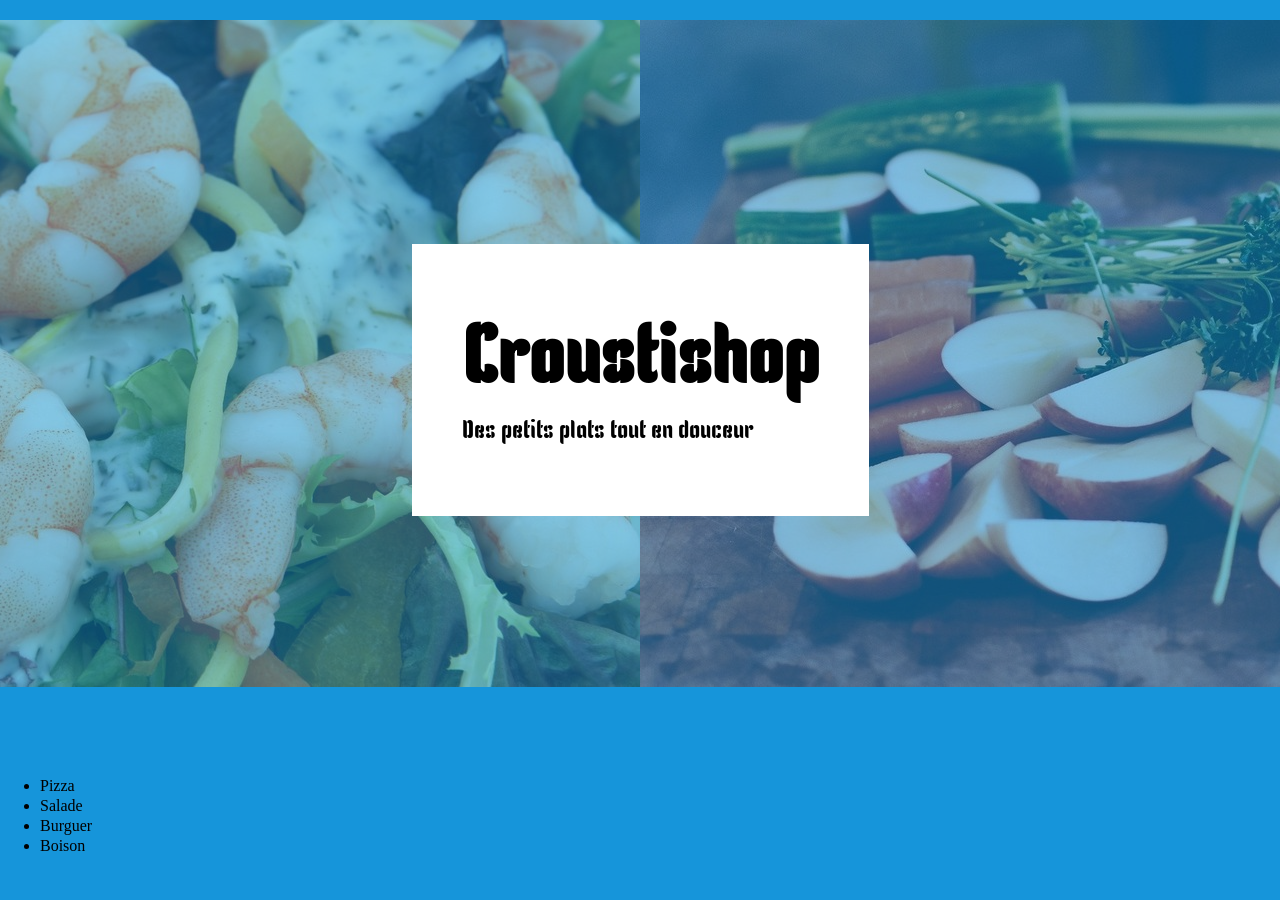
==== index.html @ 8e64b6cb "slider" ====
<!DOCTYPE html>
<html lang="fr">

<head>
    <meta charset="UTF-8">
    <meta http-equiv="X-UA-Compatible" content="IE=edge">
    <meta name="viewport" content="width=device-width, initial-scale=1.0">
    <link rel="stylesheet" href="/css/normalize.css">

    <link rel="stylesheet" href="/css/styles.css">
    <title>Livraison de Repas</title>

</head>

<body>
    <header>
      <div class="boxTitle">
            <h1> Croustishop </h1>
            <p> Des petits plats tout en douceur</p>
        </div>

        <div class="slider">
            <div class="slides">
                <div class="slide"><img src="/images/1.jpg"></div>
                <div class="slide"><img src="/images/2.jpg"></div>
                <div class="slide"><img src="/images/3.jpg"></div>
                <div class="slide"><img src="/images/4.jpg"></div>

            </div>
        </div>
    </header>
    <!-- MENU  de navigation -->
    <nav>
        <ul>
            <li>Pizza</li>
            <li>Salade</li>
            <li>Burguer</li>
            <li>Boison</li>
        </ul>
    </nav>


</body>

</html>
---- css/styles.css ----
@import url('https://fonts.googleapis.com/css2?family=Kenia&display=swap');

body{
    background-color: #1695DA;
    margin: 0 auto;
    line-height: 20px;
}
header{
    display: flex;
    flex-direction: column;
    justify-content: center;
    align-items: center;
}
div.boxTitle {
   background-color: white;
   font-family: 'Kenia', cursive;
   position: absolute;
   z-index: 999;
   padding: 50px;
}
header h1{
    font-size: 80px;
}
header p{
    font-size: 25px;
}
/* SLIDER */
div.slider{
  
    overflow: hidden;
   
}
div.slides{
    display: flex;
    flex-direction: row;
    animation: glisse 10s infinite ease;
    width: calc(500px *4);
    height: 720px;
    padding: 20px;
}
.slide{
    opacity: 0.5;
}

@keyframes glisse{
    0%{
        transform: translateX(0);
    }
    10%{
        transform: translateX(0);
    }
    
    33%{
        transform: translateX(-500px);
    }
    43%{
        transform: translateX(-500px);
    }
    66%{
        transform: translateX(-1000px);
    }
    76%{
        transform: translateX(-1000px);
    }
    100%{
        transform: translateX(0);
    }
}
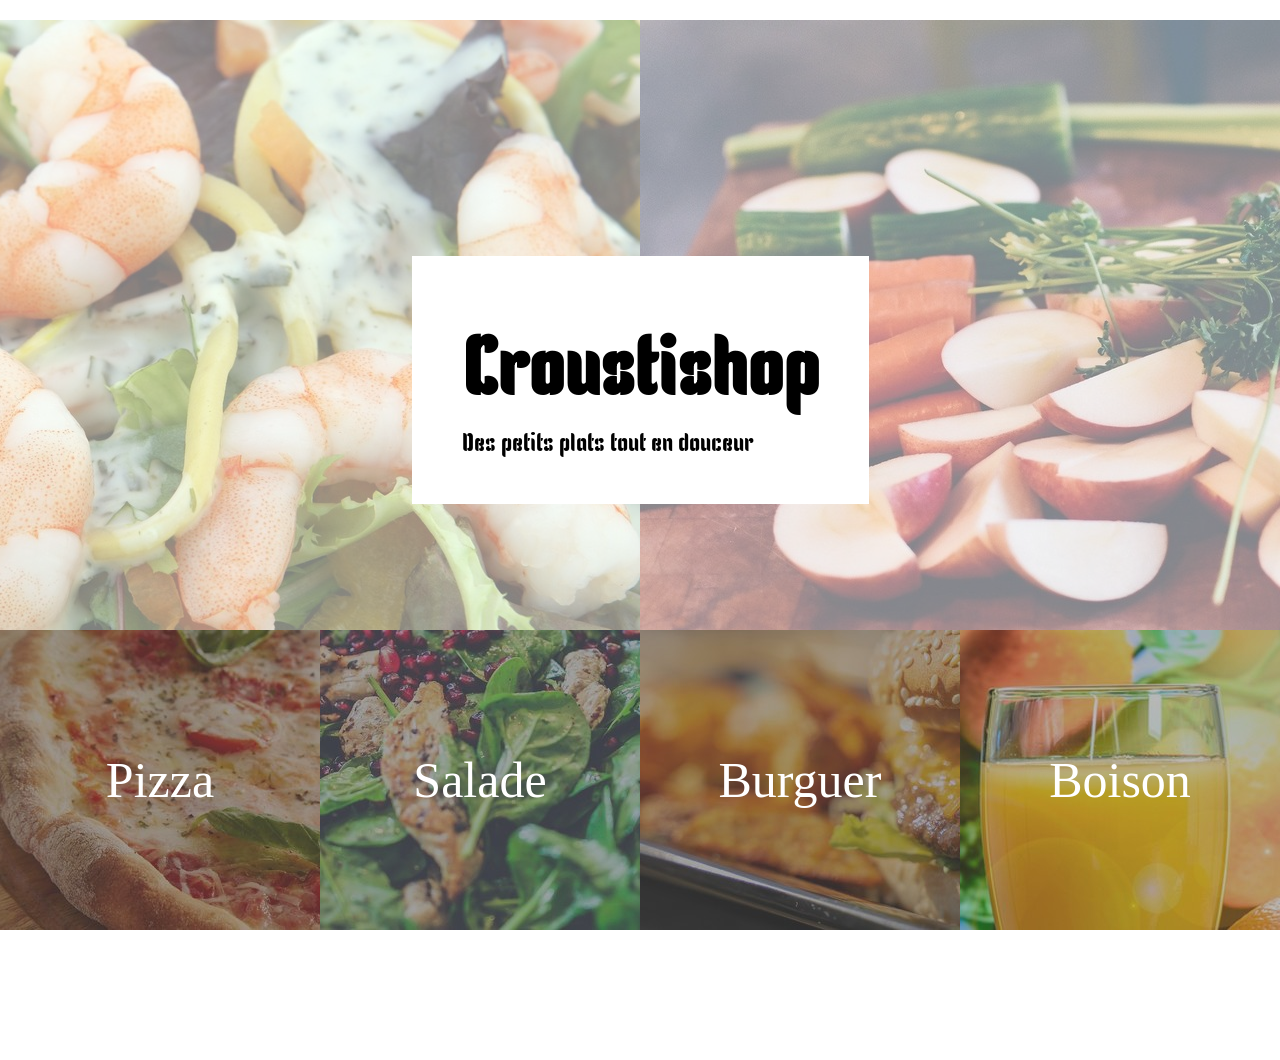
==== commit 6c94b38f: "menu" ====
--- a/index.html
+++ b/index.html
@@ -30,16 +30,17 @@
         </div>
     </header>
     <!-- MENU  de navigation -->
-    <nav>
-        <ul>
-            <li>Pizza</li>
-            <li>Salade</li>
-            <li>Burguer</li>
-            <li>Boison</li>
-        </ul>
-    </nav>
+    <div class="container">
+        <nav class="menu">
+            <ul>
+                <li class=" navItems pizza"><a href="#">Pizza</a> </li>
+                <li class="navItems salade"><a href="#">Salade</a> </li>
+                <li class="navItems burguer"><a href="#">Burguer</a> </li>
+                <li class="navItems boisons"><a href="#">Boison</a> </li>
+            </ul>
+        </nav>
 
-
+    </div>
 </body>
 
 </html>
--- a/css/styles.css
+++ b/css/styles.css
@@ -1,7 +1,10 @@
 @import url('https://fonts.googleapis.com/css2?family=Kenia&display=swap');
-
+*{
+    margin: 0;
+    padding: 0;
+}
 body{
-    background-color: #1695DA;
+    background-color:#ffaa6;
     margin: 0 auto;
     line-height: 20px;
 }
@@ -20,9 +23,12 @@
 }
 header h1{
     font-size: 80px;
+align-items: center;
 }
 header p{
     font-size: 25px;
+    align-items: center;
+
 }
 /* SLIDER */
 div.slider{
@@ -30,6 +36,14 @@
     overflow: hidden;
    
 }
+
+.salade{
+    background-image: url("/images/salad-banner.jpg");
+}
+
+
+
+
 div.slides{
     display: flex;
     flex-direction: row;
@@ -41,7 +55,57 @@
 .slide{
     opacity: 0.5;
 }
+/*menu*/
+.container{
+    width: 100%;
+    display: flex;
+    justify-content: center;
+ transform: translateY(-130px);
+}
+nav.menu{
+    width: calc(500px *4);
+}
+nav.menu ul{
+    display: flex;
+   
+}
+nav.menu ul li  {
+    list-style-type: none;
+    display: flex;
+    align-items: center;
+    justify-content: center;
+ 
+}
+nav.menu ul li:hover {
+    transform: scale(0.9);
+    transition: 0.3s all;
+}
+nav.menu ul li a {
+    font-size: 50px;
+    color: white;
+    text-decoration: none;
+  
 
+}
+.navItems{
+    flex: 1;
+    height: 300px;
+    
+
+}
+.pizza{
+    background-image: url("/images/pizza-banner.jpg");
+}
+
+.boisons{
+background-image: url("/images/boisson-banner.jpg");
+}
+.salade{
+    background-image: url("/images/salad-banner.jpg");
+}
+.burguer{
+    background-image: url("/images/burger-banner.jpg");
+}
 @keyframes glisse{
     0%{
         transform: translateX(0);
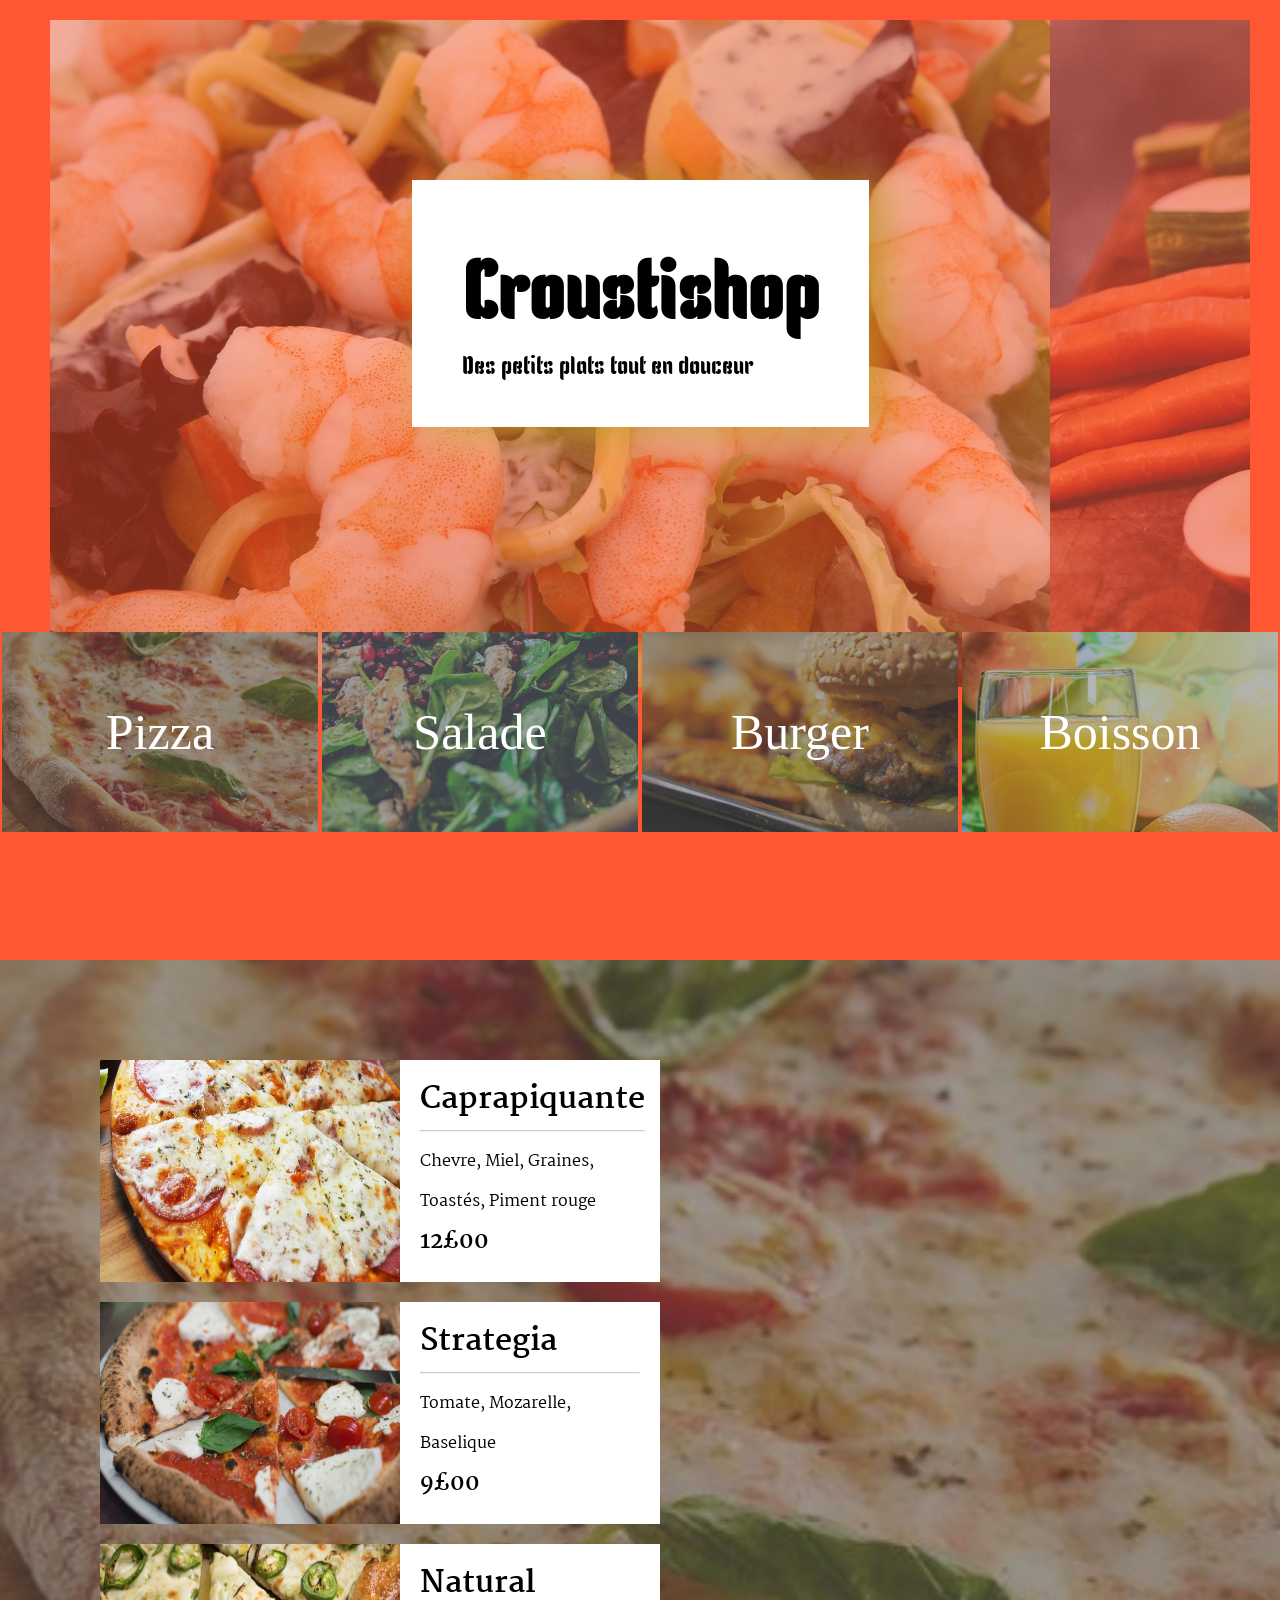
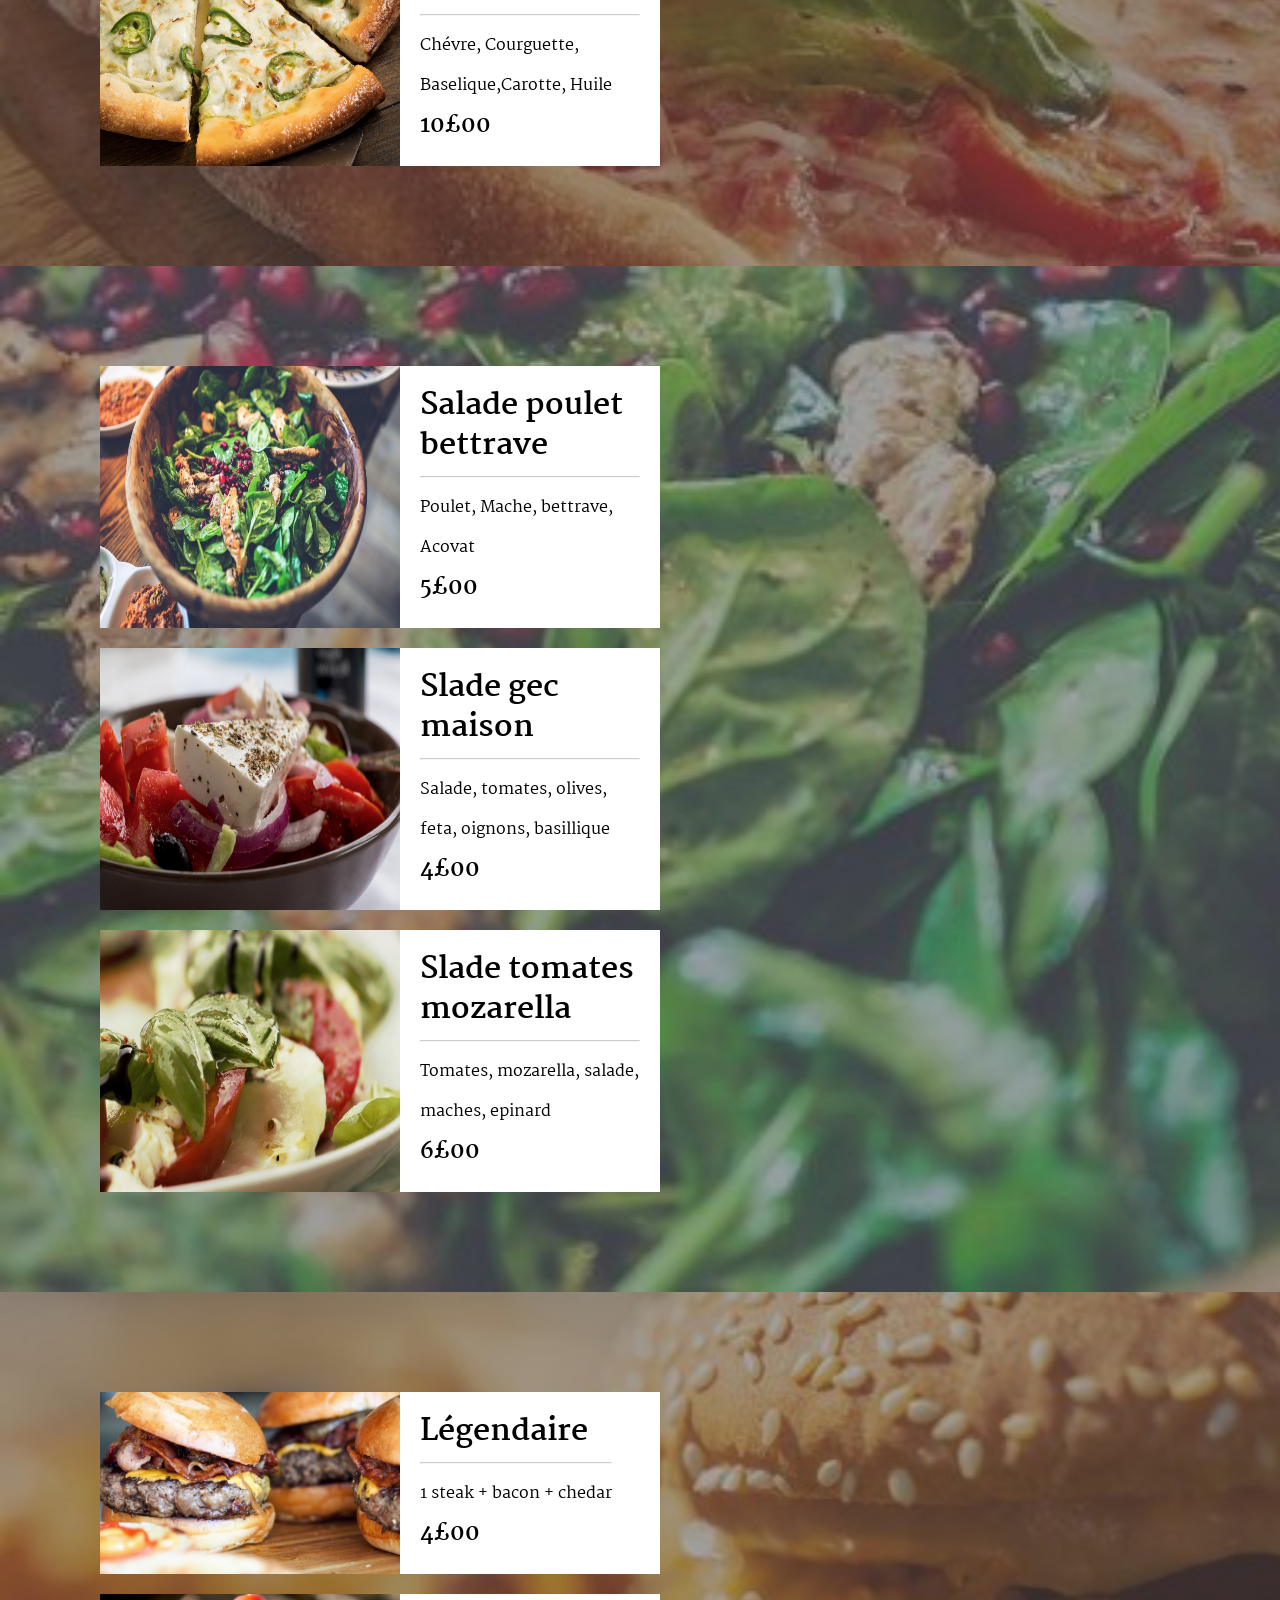
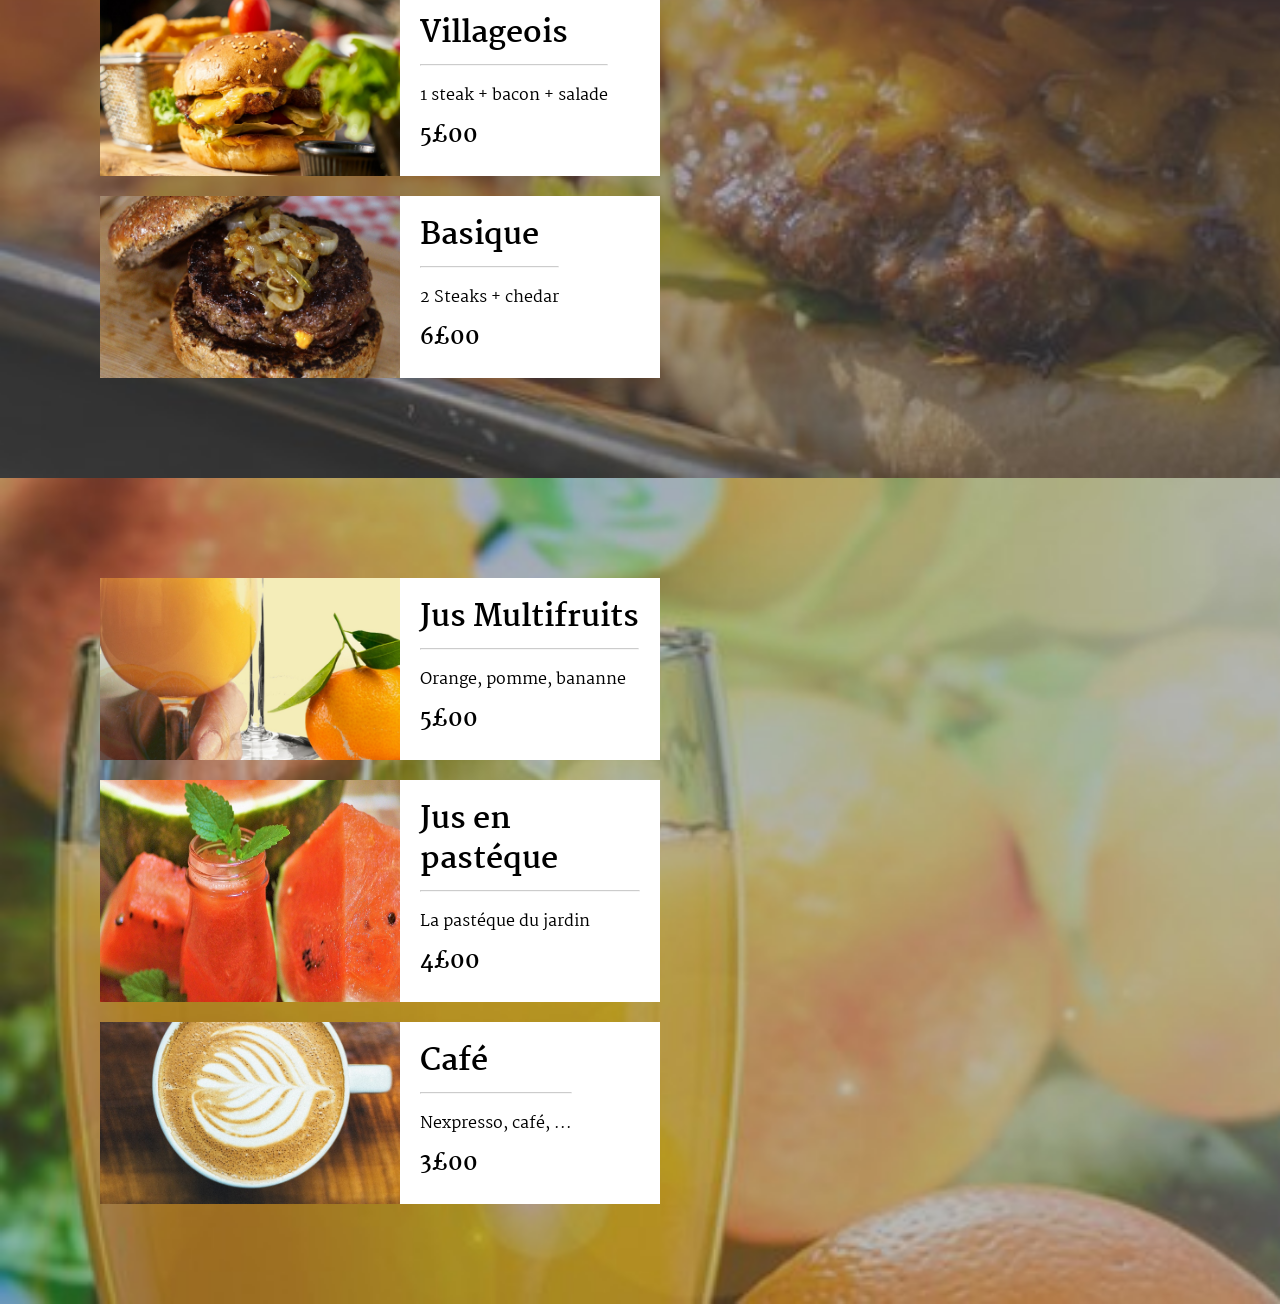
==== commit cb096aff: "project finished" ====
--- a/index.html
+++ b/index.html
@@ -8,13 +8,14 @@
     <link rel="stylesheet" href="/css/normalize.css">
 
     <link rel="stylesheet" href="/css/styles.css">
+    <script src="/js/stickyscroll.js"></script>
     <title>Livraison de Repas</title>
 
 </head>
 
 <body>
     <header>
-      <div class="boxTitle">
+        <div class="boxTitle">
             <h1> Croustishop </h1>
             <p> Des petits plats tout en douceur</p>
         </div>
@@ -30,17 +31,167 @@
         </div>
     </header>
     <!-- MENU  de navigation -->
-    <div class="container">
-        <nav class="menu">
+
+    <div id="sticky-header" class="container ">
+        <nav class="menu ">
             <ul>
-                <li class=" navItems pizza"><a href="#">Pizza</a> </li>
-                <li class="navItems salade"><a href="#">Salade</a> </li>
-                <li class="navItems burguer"><a href="#">Burguer</a> </li>
-                <li class="navItems boisons"><a href="#">Boison</a> </li>
+                <li class=" navItems pizza"><a href="#pizza">Pizza</a> </li>
+                <li class="navItems salade"><a href="#salade">Salade</a> </li>
+                <li class="navItems burger"><a href="#burger">Burger</a> </li>
+                <li class="navItems boisson"><a href="#boisson">Boisson</a> </li>
             </ul>
         </nav>
 
     </div>
+
+    <!--sections-->
+    <main id="main">
+        <section id="pizza" class="pizza">
+            <div class="items">
+
+                <img src="/images/pizza1.jpg" alt="pizza1">
+                <div class="item-infos">
+                    <h3>Caprapiquante</h3>
+                    <hr>
+
+                    <p>Chevre, Miel, Graines, Toastés, Piment rouge</p>
+                    <p class="price">12£00</p>
+                </div>
+            </div>
+            <div class="items">
+
+                <img src="/images/pizza2.jpg" alt="pizza2">
+                <div class="item-infos">
+                    <h3> Strategia</h3>
+                    <hr>
+                    <p> Tomate, Mozarelle, Baselique</p>
+                    <p class="price">9£00</p>
+                </div>
+            </div>
+            <div class="items">
+
+
+                <img src="/images/pizza3.jpg" alt="pizza3">
+                <div class="item-infos">
+                    <h3> Natural</h3>
+                    <hr>
+
+                    <p> Chévre, Courguette, Baselique,Carotte, Huile</p>
+                    <p class="price">10£00</p>
+                </div>
+            </div>
+
+        </section>
+        <section id="salade" class="salade">
+            <div class="items">
+
+                <img src="/images/salade1.jpg" alt="salade1">
+                <div class="item-infos">
+                    <h3>Salade poulet bettrave</h3>
+                    <hr>
+
+                    <p>Poulet, Mache, bettrave, Acovat</p>
+                    <p class="price">5£00</p>
+                </div>
+            </div>
+            <div class="items">
+
+                <img src="/images/salade2.jpg" alt="salade2">
+                <div class="item-infos">
+                    <h3> Slade gec maison</h3>
+                    <hr>
+                    <p> Salade, tomates, olives, feta, oignons, basillique</p>
+                    <p class="price">4£00</p>
+                </div>
+            </div>
+            <div class="items">
+
+
+                <img src="/images/salade3.jpg" alt="salade3">
+                <div class="item-infos">
+                    <h3> Slade tomates mozarella</h3>
+                    <hr>
+
+                    <p> Tomates, mozarella, salade, maches, epinard</p>
+                    <p class="price">6£00</p>
+                </div>
+            </div>
+
+        </section>
+        <section id="burger" class="burger">
+            <div class="items">
+
+                <img src="/images/burger1.jpg" alt="burger1">
+                <div class="item-infos">
+                    <h3>Légendaire</h3>
+                    <hr>
+
+                    <p>1 steak + bacon + chedar</p>
+                    <p class="price">4£00</p>
+                </div>
+            </div>
+            <div class="items">
+
+                <img src="/images/burger2.jpg" alt="burger2">
+                <div class="item-infos">
+                    <h3> Villageois</h3>
+                    <hr>
+                    <p> 1 steak + bacon + salade</p>
+                    <p class="price">5£00</p>
+                </div>
+            </div>
+            <div class="items">
+
+
+                <img src="/images/burger3.jpg" alt="burger3">
+                <div class="item-infos">
+                    <h3> Basique</h3>
+                    <hr>
+
+                    <p> 2 Steaks + chedar</p>
+                    <p class="price">6£00</p>
+                </div>
+            </div>
+
+        </section>
+        <section id="boisson" class="boisson">
+            <div class="items">
+
+                <img src="/images/boisson1.jpg" alt="boisson1">
+                <div class="item-infos">
+                    <h3>Jus Multifruits</h3>
+                    <hr>
+
+                    <p>Orange, pomme, bananne</p>
+                    <p class="price">5£00</p>
+                </div>
+            </div>
+            <div class="items">
+
+                <img src="/images/boisson2.jpg" alt="boisson2">
+                <div class="item-infos">
+                    <h3> Jus en pastéque</h3>
+                    <hr>
+                    <p> La pastéque du jardin</p>
+                    <p class="price">4£00</p>
+                </div>
+            </div>
+            <div class="items">
+
+
+                <img src="/images/boisson3.jpg" alt="boisson3">
+                <div class="item-infos">
+                    <h3> Café</h3>
+                    <hr>
+
+                    <p> Nexpresso, café, ...</p>
+                    <p class="price">3£00</p>
+                </div>
+            </div>
+
+        </section>
+
+    </main>
 </body>
 
 </html>
--- a/css/styles.css
+++ b/css/styles.css
@@ -1,18 +1,28 @@
 @import url('https://fonts.googleapis.com/css2?family=Kenia&display=swap');
+@import url('https://fonts.googleapis.com/css2?family=Martel:wght@700&display=swap');
 *{
     margin: 0;
     padding: 0;
 }
+html{
+    scroll-behavior: smooth;
+}
 body{
-    background-color:#ffaa6;
-    margin: 0 auto;
+    background-color: #FF5733;
+    margin: 0 0 ;
     line-height: 20px;
+    
+  
 }
 header{
     display: flex;
     flex-direction: column;
     justify-content: center;
     align-items: center;
+    padding-left: 30px;
+    padding-right: 30px;
+    
+
 }
 div.boxTitle {
    background-color: white;
@@ -20,7 +30,8 @@
    position: absolute;
    z-index: 999;
    padding: 50px;
-}
+   top:180px;
+   box-shadow: 14px 4px 36px 3px rgba(189,163,36,0.66);}
 header h1{
     font-size: 80px;
 align-items: center;
@@ -32,14 +43,11 @@
 }
 /* SLIDER */
 div.slider{
-  
+ width: 100%;
     overflow: hidden;
    
 }
 
-.salade{
-    background-image: url("/images/salad-banner.jpg");
-}
 
 
 
@@ -57,25 +65,52 @@
 }
 /*menu*/
 .container{
-    width: 100%;
-    display: flex;
     justify-content: center;
- transform: translateY(-130px);
-}
+    transform: translateY(-130px);
+    display: flex;
+    flex-direction: row;
+} 
 nav.menu{
     width: calc(500px *4);
+    height:200px;
+
+
+}
+
+ .sticky nav.menu ul{
+  
+    flex-direction: column;
+
 }
 nav.menu ul{
     display: flex;
-   
-}
-nav.menu ul li  {
+    flex-direction: row;
+}
+ nav.menu ul li  {
     list-style-type: none;
     display: flex;
     align-items: center;
     justify-content: center;
+    transition: 0.3s all;
+    width: calc(500px *4);
+   
+    
+   
+}
+.sticky, nav.menu ul li  {
+   width:200px;
+    margin: 2px;
+    height:200px;
+
+
+}
+.sticky nav.menu ul li a  {
+    font-size: 20px;
+    color: white;
+    text-decoration: none;
+     
  
-}
+ }
 nav.menu ul li:hover {
     transform: scale(0.9);
     transition: 0.3s all;
@@ -95,16 +130,83 @@
 }
 .pizza{
     background-image: url("/images/pizza-banner.jpg");
-}
-
-.boisons{
+    background-repeat: none;
+    background-size: cover;
+}
+
+.boisson{
 background-image: url("/images/boisson-banner.jpg");
+background-repeat: none;
+background-size: cover;
+
 }
 .salade{
     background-image: url("/images/salad-banner.jpg");
-}
-.burguer{
+    background-repeat: none;
+    background-size: cover;
+
+}
+.burger{
     background-image: url("/images/burger-banner.jpg");
+    background-repeat: none;
+    background-size: cover;
+
+}
+/* section plat */
+.items{
+    background-color: white;
+    margin: 20px;
+    display: flex;
+    cursor: pointer;
+    transition: 0.3s all;
+    width: 50%;
+   justify-items: center;
+
+}
+.items:hover{
+    transform: scale(1.1);
+    transition: 0.3s all;
+   box-shadow: 17px 33px 13px -8px rgba(0,0,0,0.25)
+   ; 
+  
+
+}
+.item-infos{
+    padding: 20px;
+    line-height: 40px;
+    font-family: 'Martel', serif;
+}
+.item-infos hr {
+    margin: 10px 0 10px 0;
+    opacity: 0.5;
+}
+.item-infos h3{
+    font-size: 30px;
+}
+
+p.price{
+    font-weight: bold;
+    font-size: 22px;
+}
+section{
+    padding: 80px;
+}
+section img{
+   width: 300px;
+   
+}
+.sticky{
+    position: fixed;
+    width: 500px;
+    top: 30vh;
+    right: 50px;
+    transform: translateY(10px);
+    transition: 0.6s all;
+   
+   
+}
+.sticky + #main {
+    padding-top: 200px;
 }
 @keyframes glisse{
     0%{
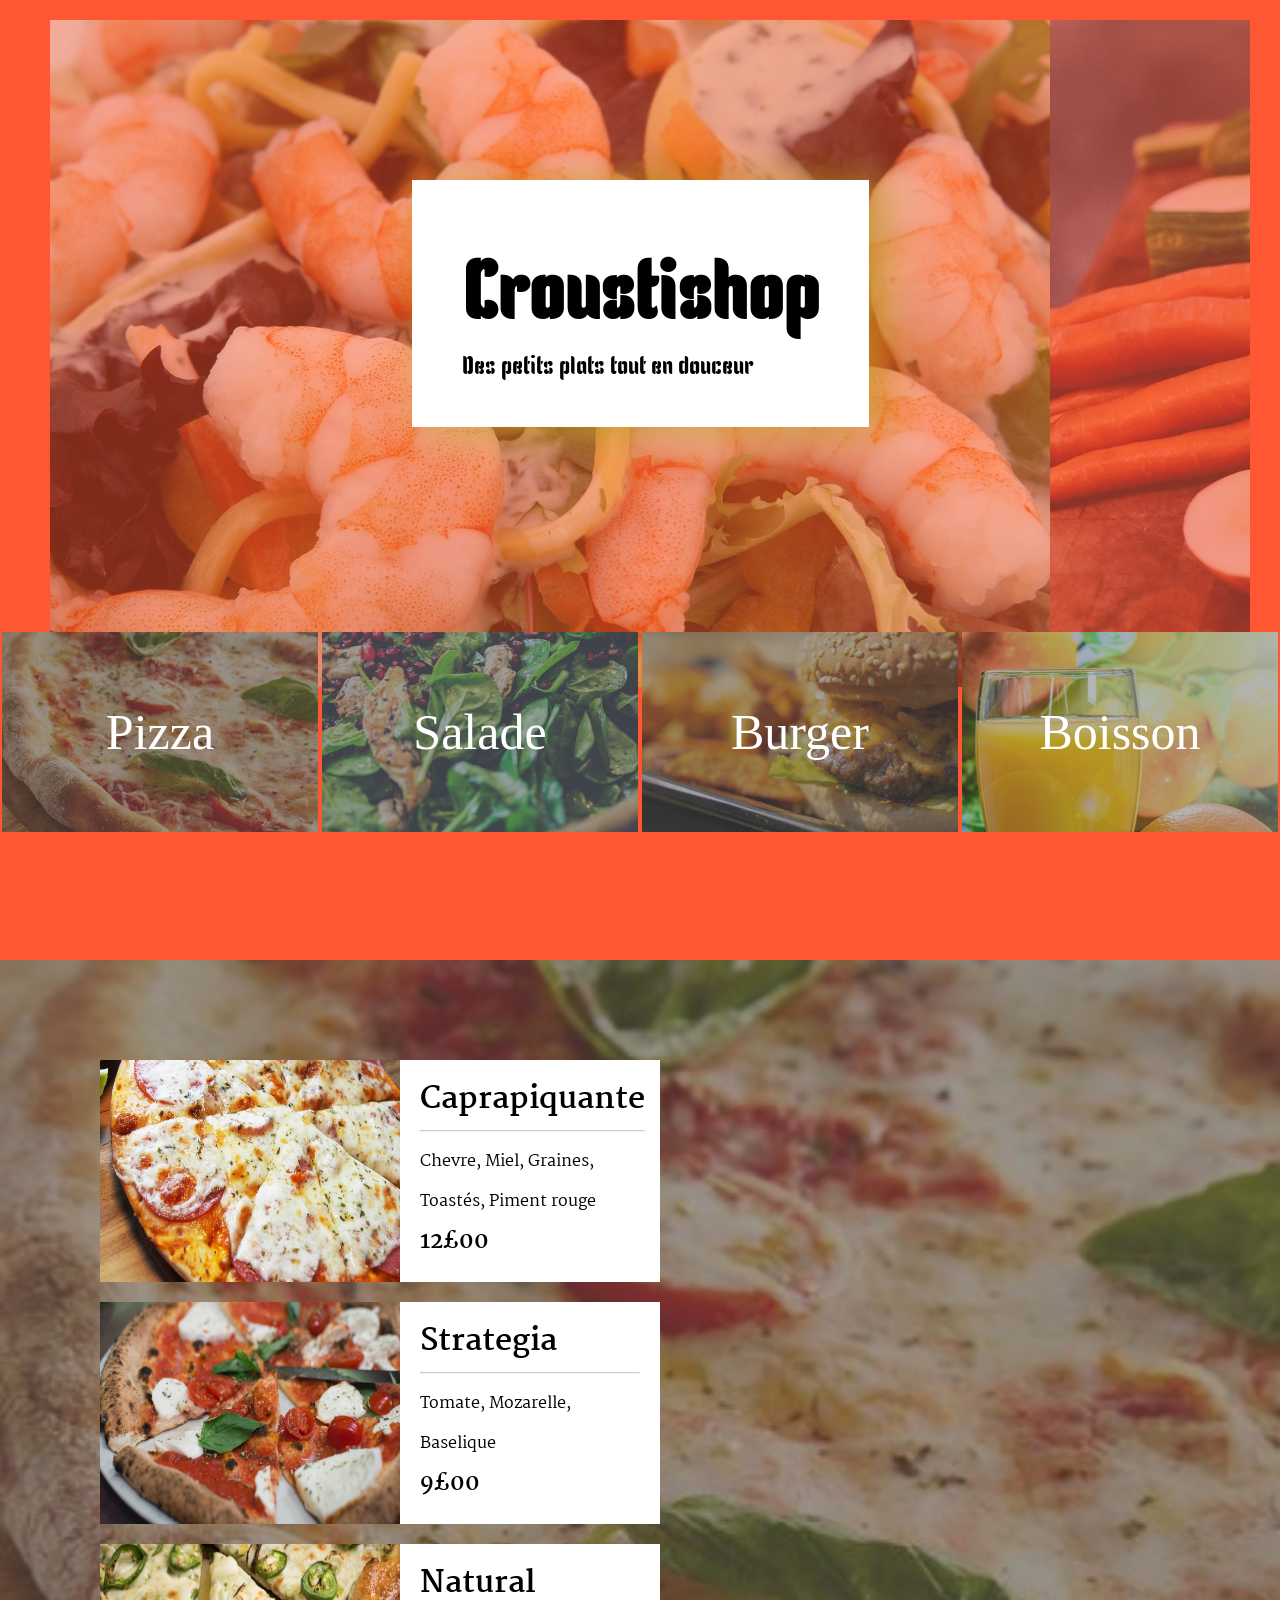
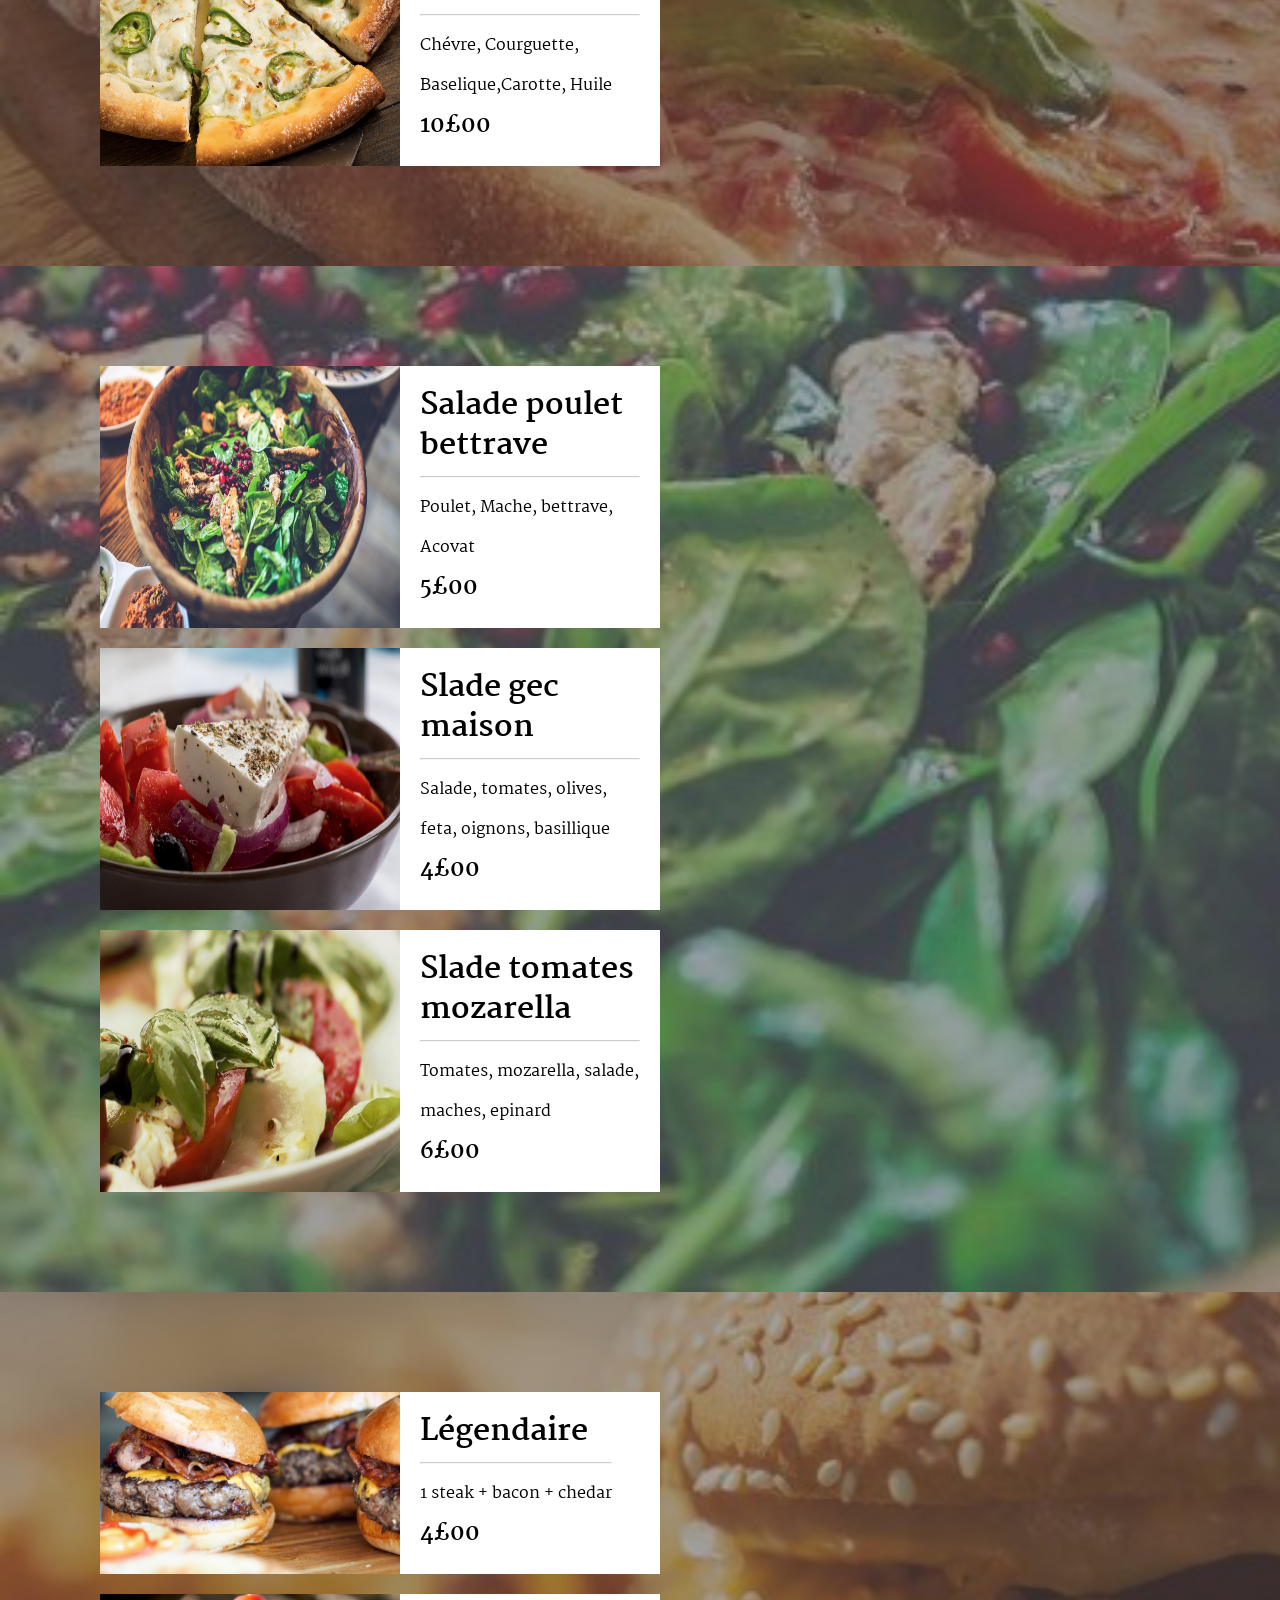
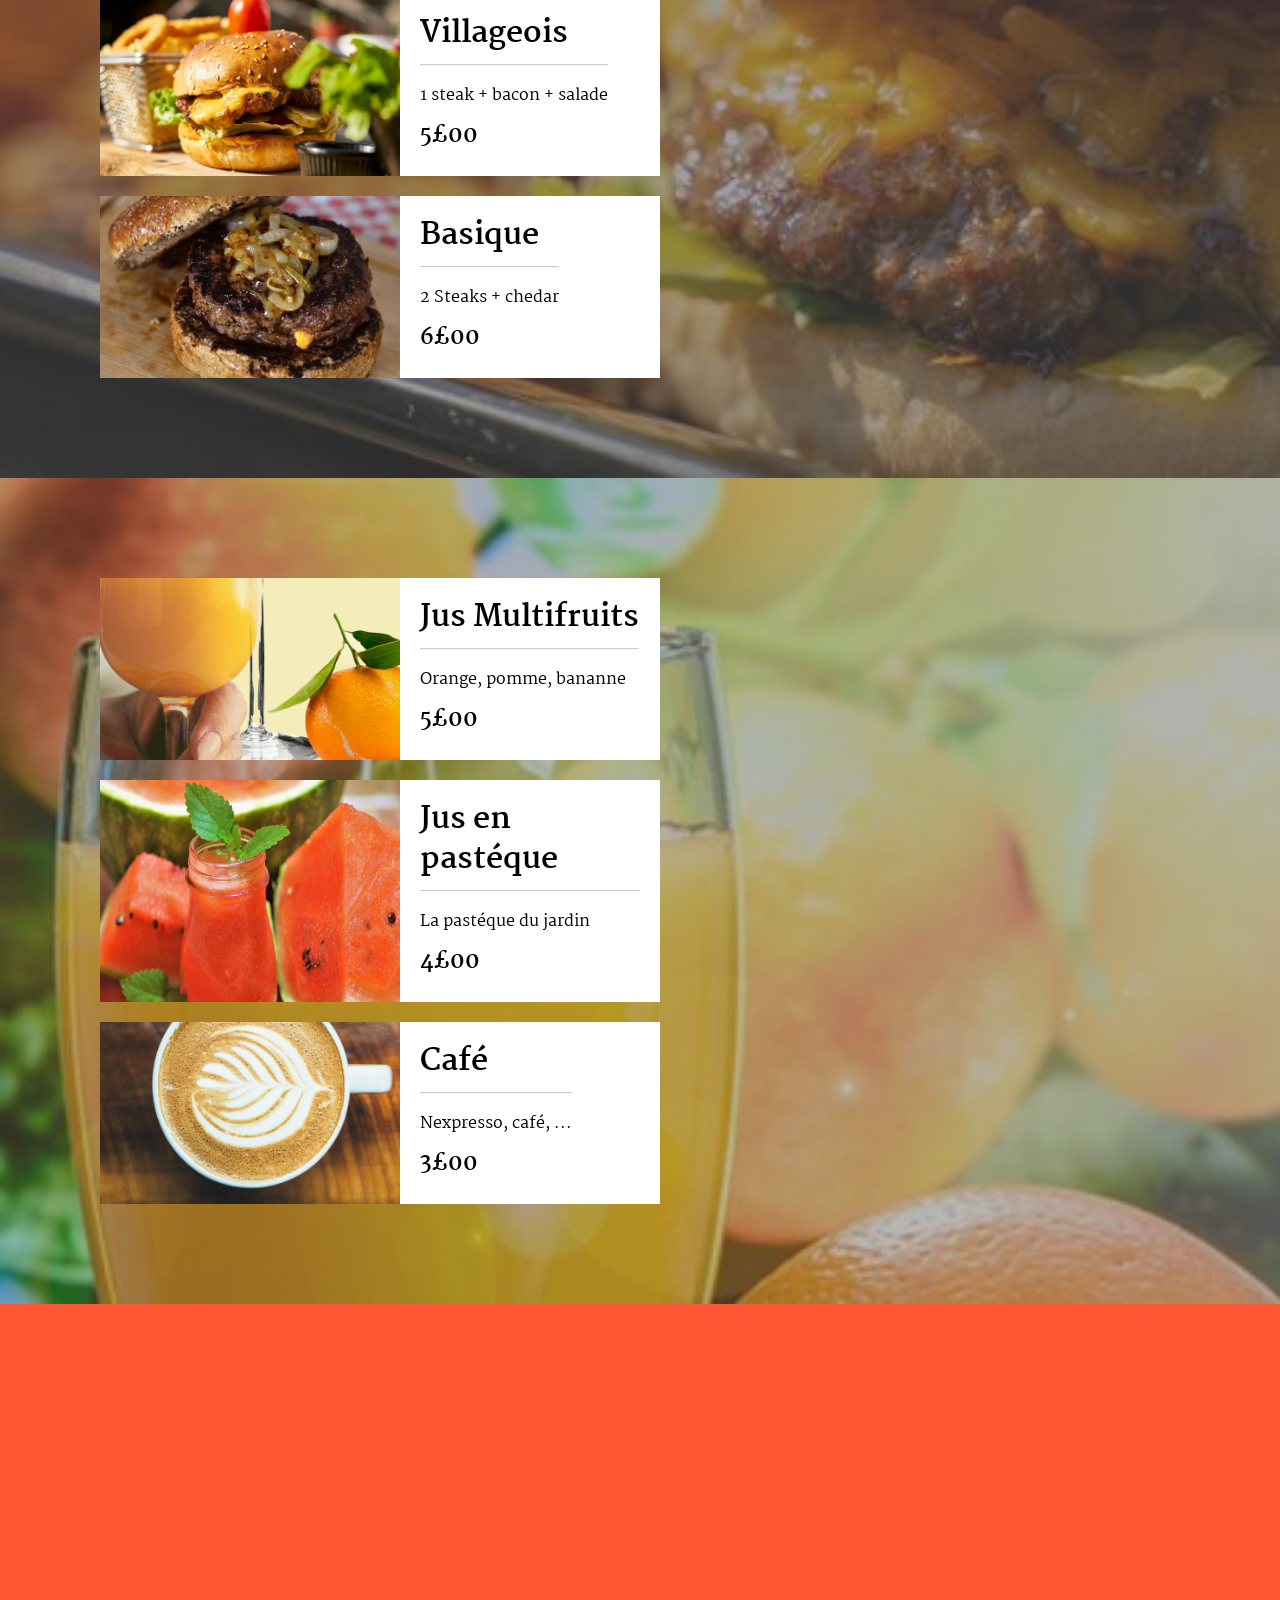
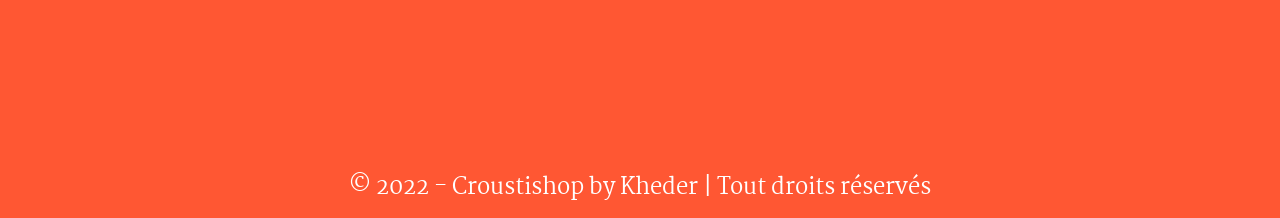
==== commit 57af62af: "all finished" ====
--- a/index.html
+++ b/index.html
@@ -193,5 +193,11 @@
 
     </main>
 </body>
+<footer id="mainFooter">
+    
+    <iframe src="https://www.google.com/maps/embed?pb=!1m14!1m8!1m3!1d1215.8477370203423!2d7.009924806269946!3d43.548428402165804!3m2!1i1024!2i768!4f13.1!3m3!1m2!1s0x12ce81882273aecb%3A0xbd005f6dea4c4a9c!2zT-KAmUtleSBCZWFjaA!5e0!3m2!1sfr!2sfr!4v1588434675888!5m2!1sfr!2sfr" width="100%" height="450" frameborder="0" style="border:0;" allowfullscreen="" aria-hidden="false" tabindex="0"></iframe>
+
+    <p>&copy; 2022 - Croustishop by Kheder | Tout droits réservés</p>
+</footer>
 
 </html>
--- a/css/styles.css
+++ b/css/styles.css
@@ -208,6 +208,13 @@
 .sticky + #main {
     padding-top: 200px;
 }
+#mainFooter{
+    font-size: 22px;
+    text-align: center;
+    color: white;
+    padding: 20px;
+    font-family: 'Martel', serif;
+}
 @keyframes glisse{
     0%{
         transform: translateX(0);
